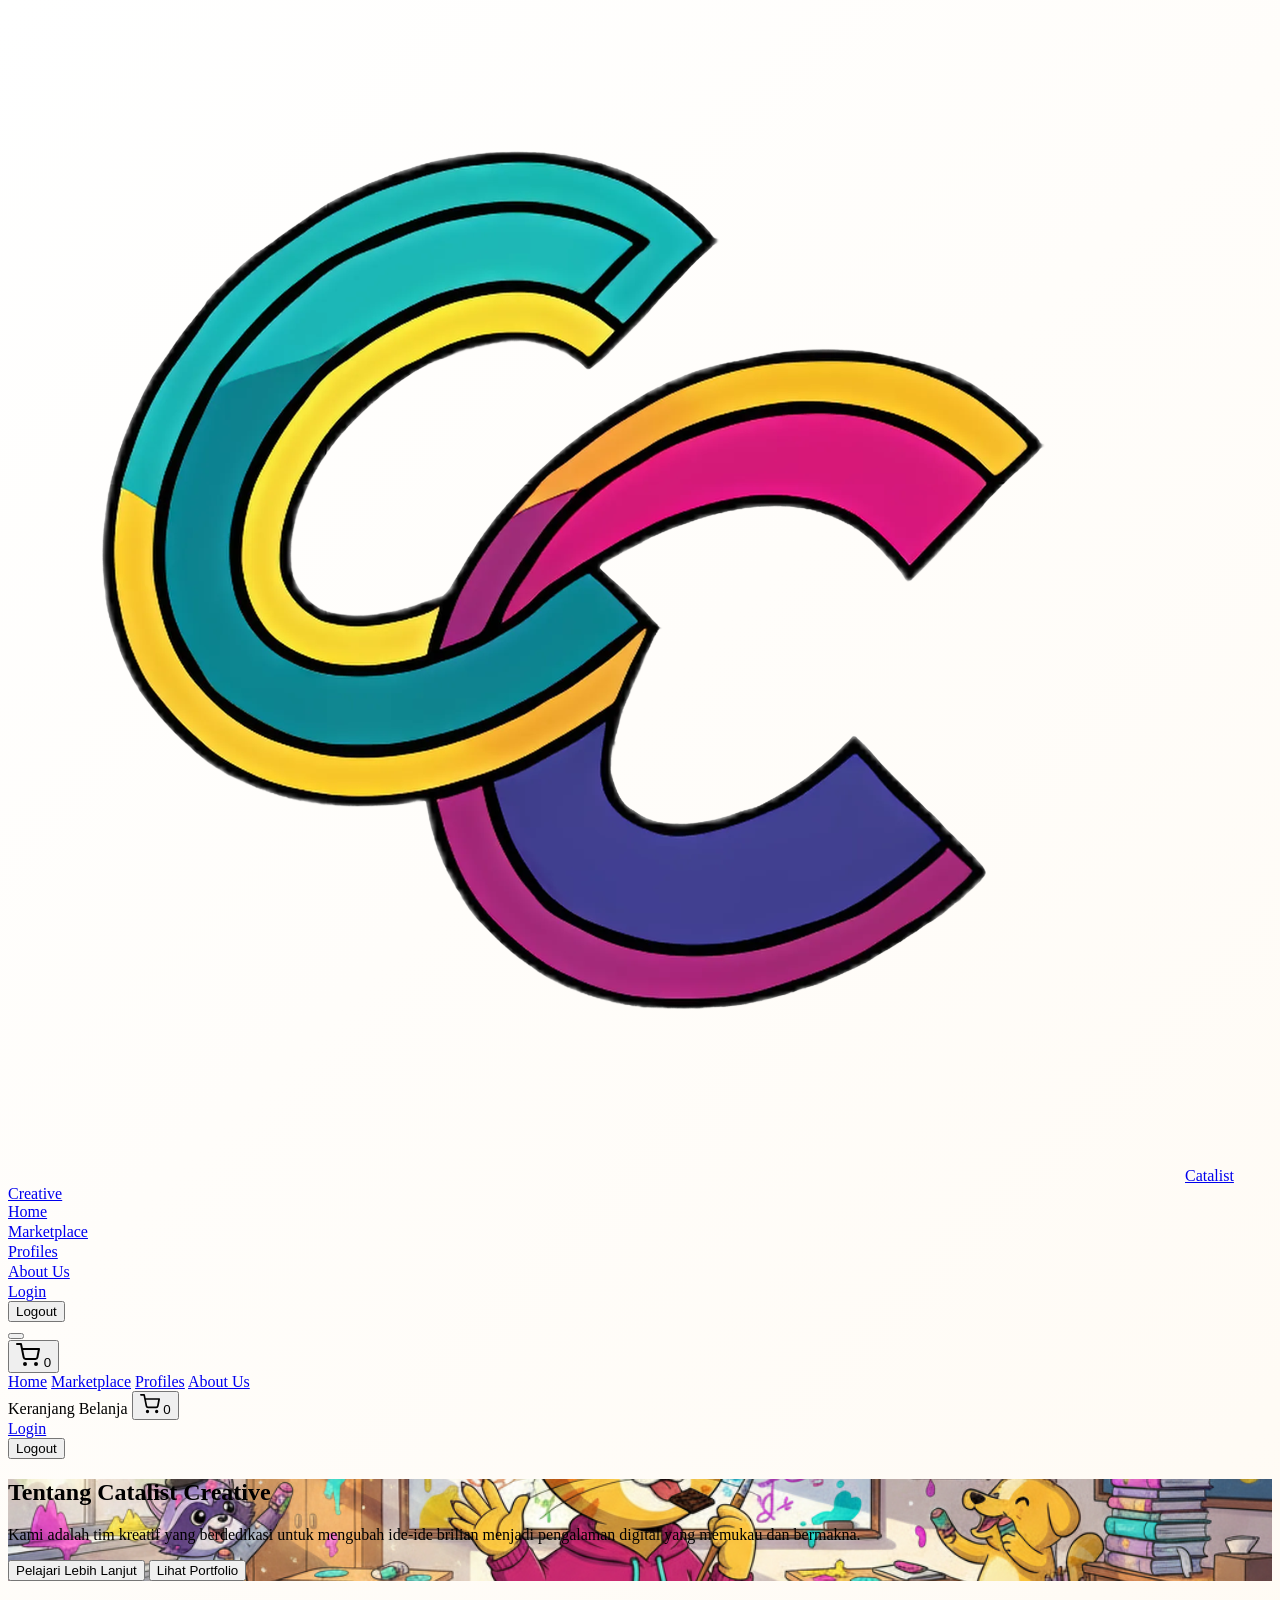
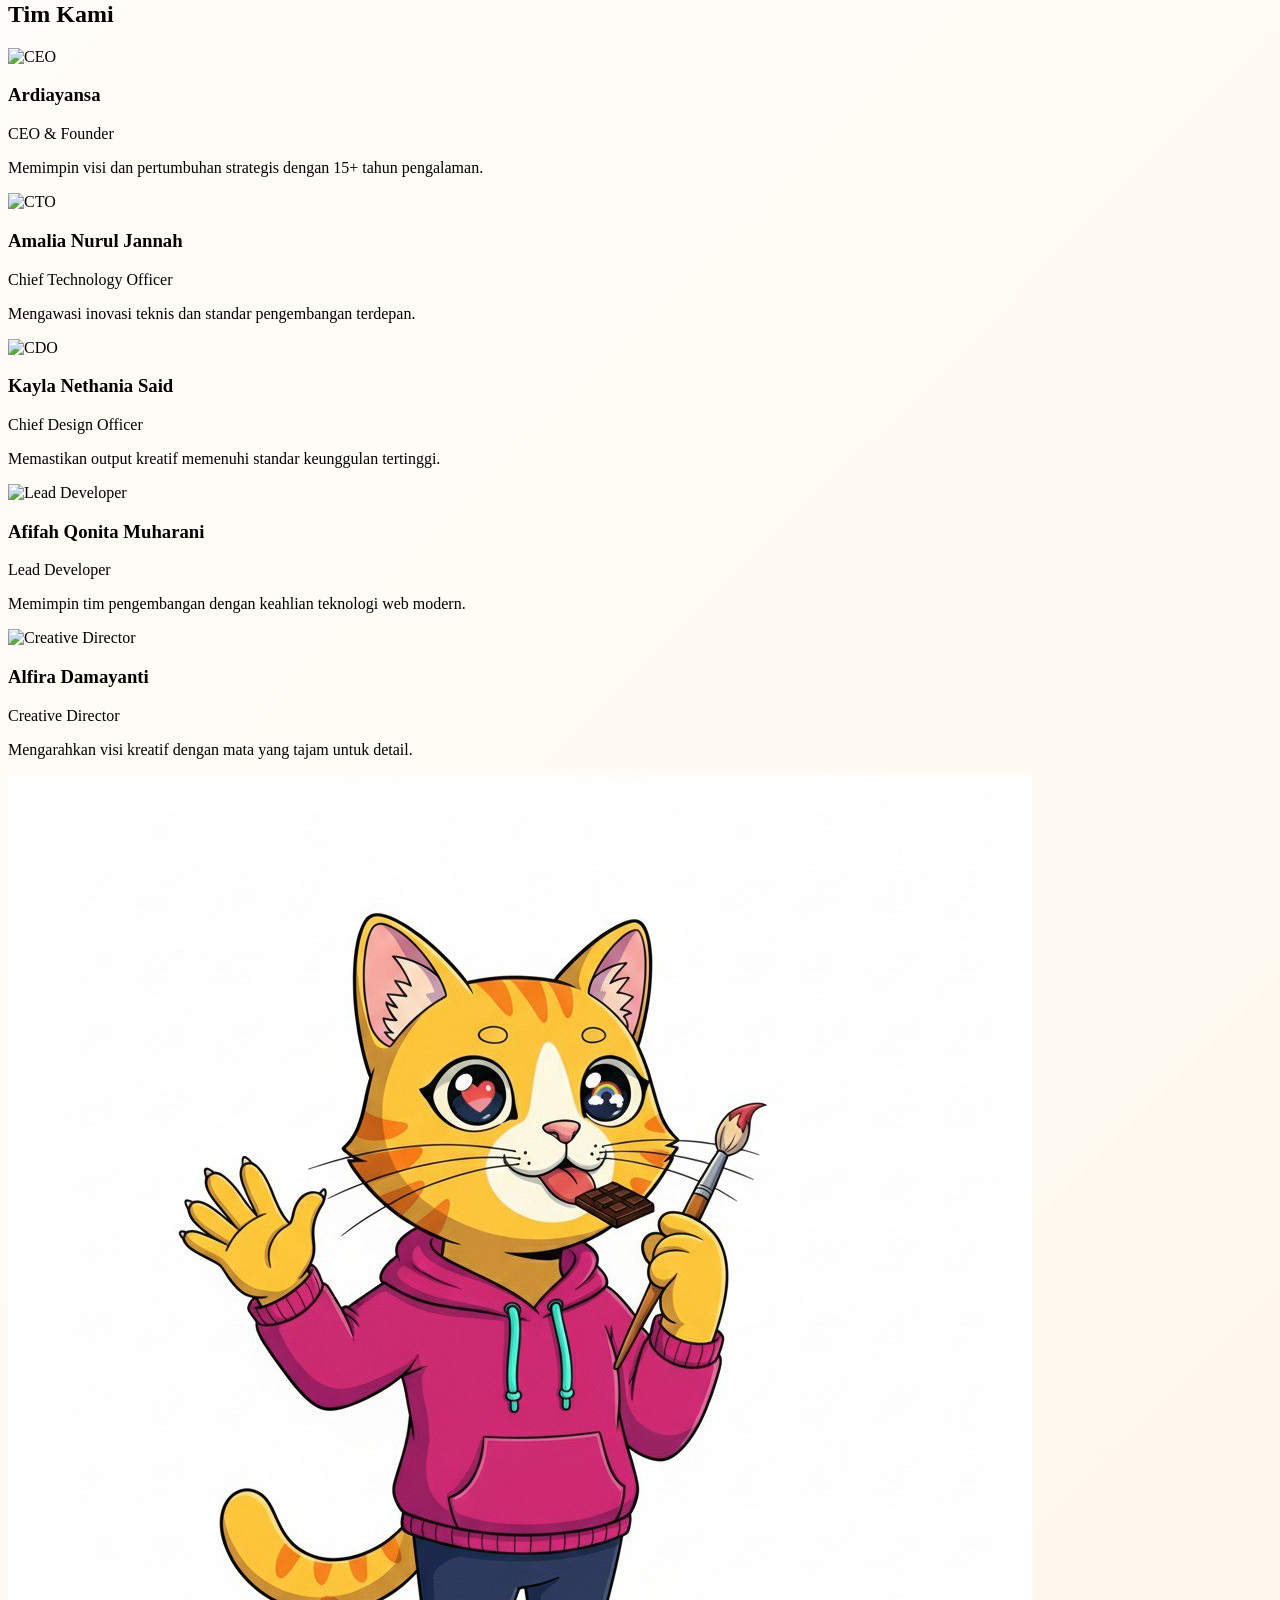
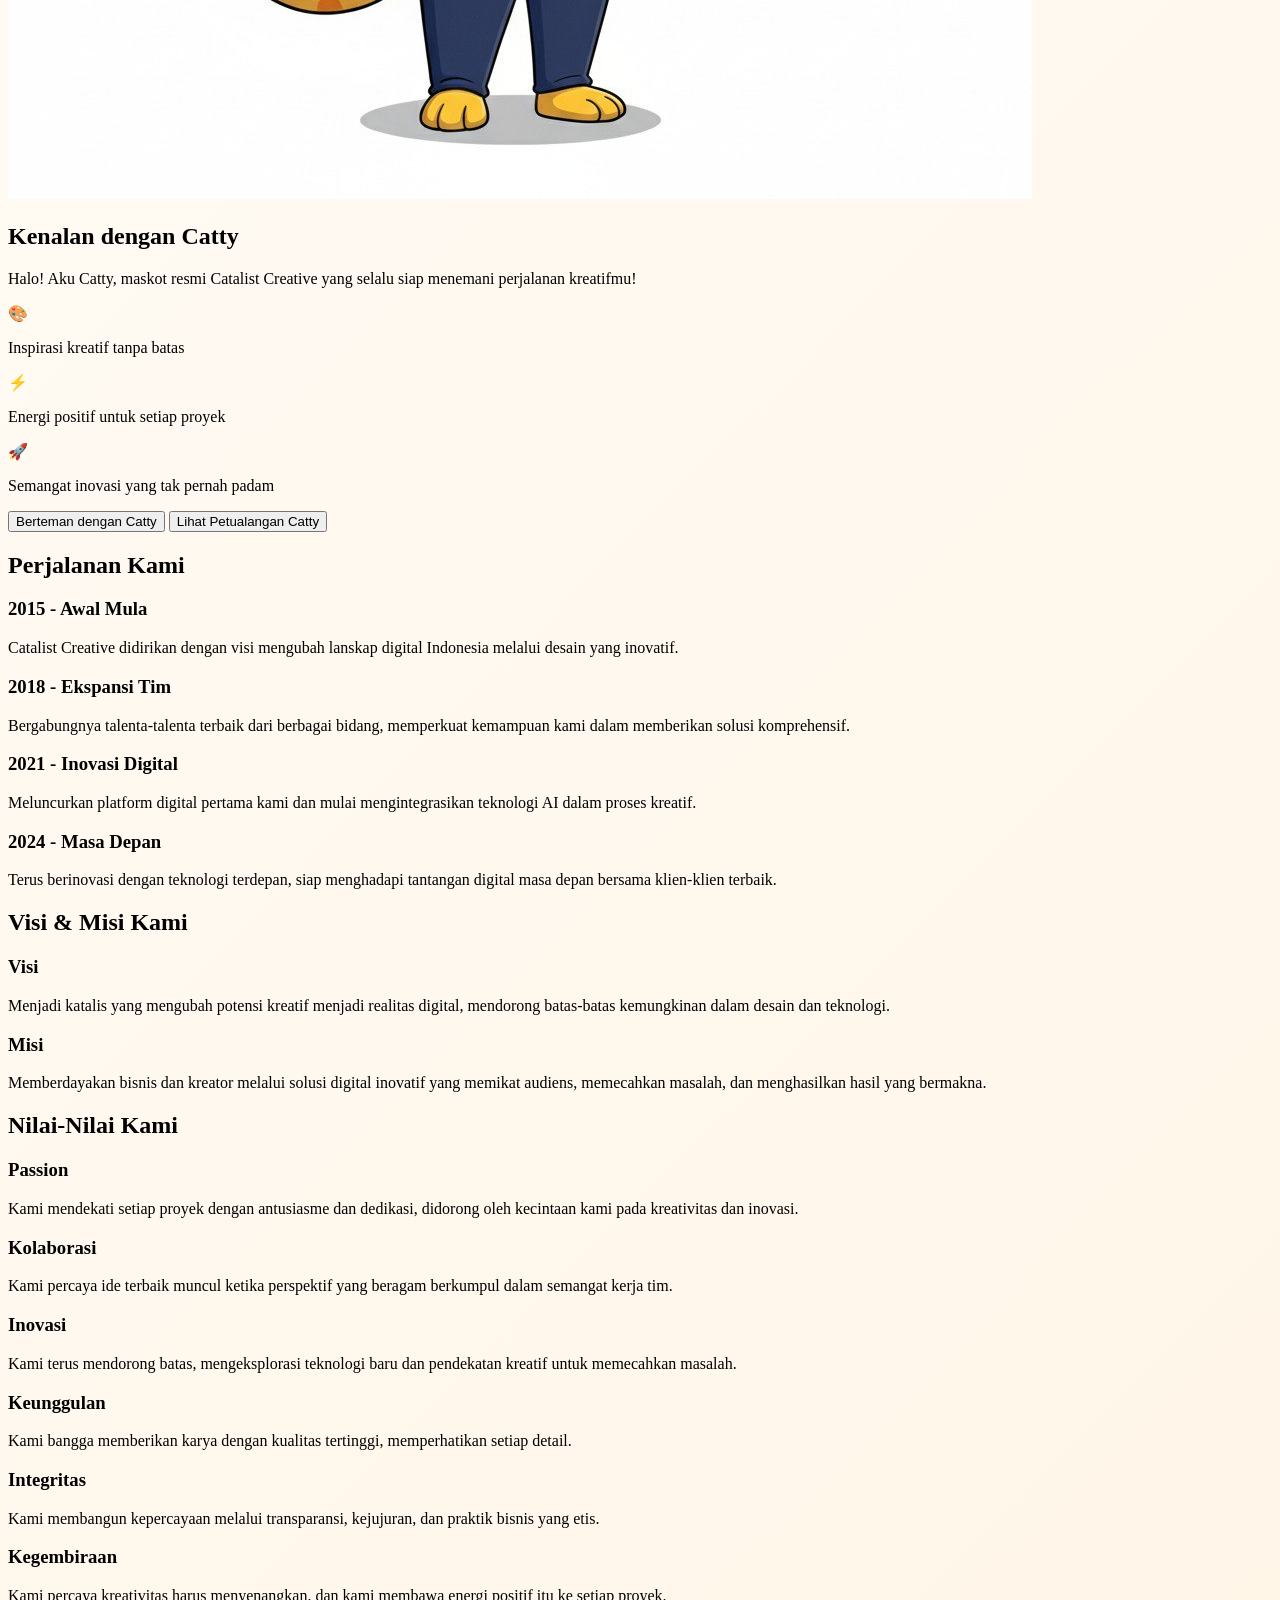
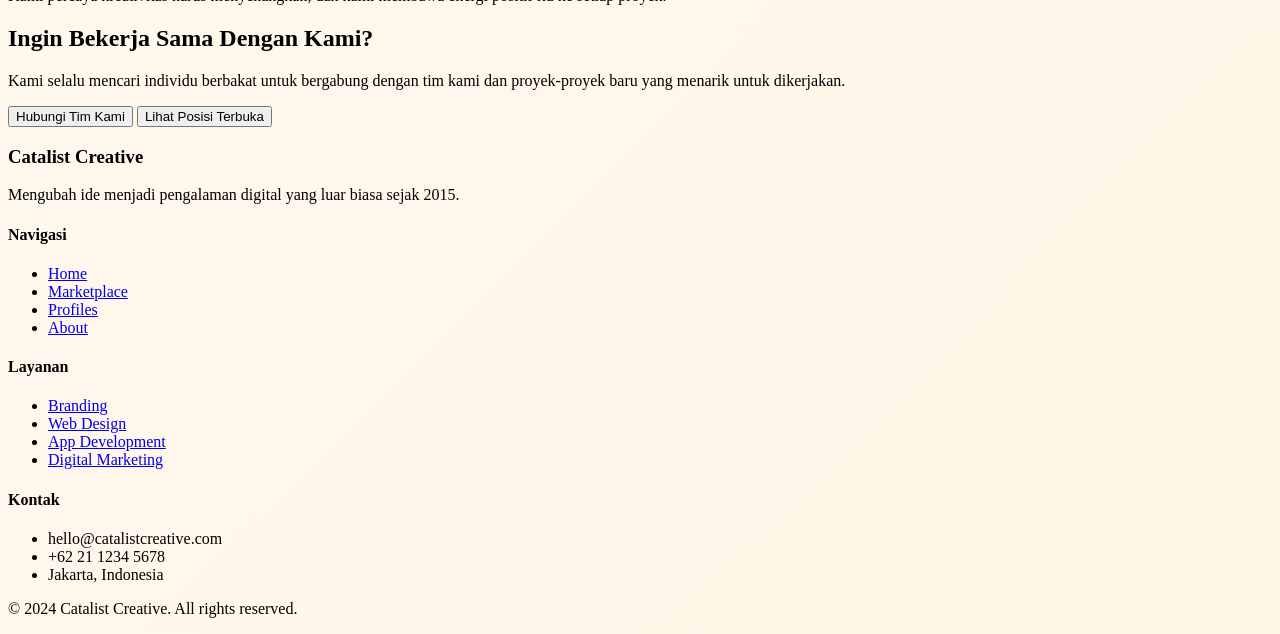
==== about.html @ f08b5724 "Initial project commit" ====
<!DOCTYPE html>
<html lang="en">
<head>
    <meta charset="UTF-8">
    <meta name="viewport" content="width=device-width, initial-scale=1.0">
    <title>Catalist Creative | About Us</title>
    <link rel="icon" type="image/png" href="logo.png">
    <script src="https://cdn.tailwindcss.com"></script>
    <script>
        tailwind.config = {
            theme: {
                extend: {
                    colors: {
                        primary: '#FF2D6F',
                        secondary: '#FFD166',
                    }
                }
            }
        }
    </script>
    <link href="https://unpkg.com/aos@2.3.1/dist/aos.css" rel="stylesheet">
    <script src="https://unpkg.com/aos@2.3.1/dist/aos.js"></script>
    <script src="https://cdn.jsdelivr.net/npm/feather-icons/dist/feather.min.js"></script>
    <script src="https://unpkg.com/feather-icons"></script>
    <!-- Supabase JS -->
    <script src="https://cdn.jsdelivr.net/npm/@supabase/supabase-js@2"></script>
    <!-- Auth dan Navbar JS -->
    <script src="js/supabase.js"></script>
    <script src="js/auth.js"></script>
    <script src="js/navbar.js"></script>
    <script src="js/integrasi.js"></script>
    <style>
        .gradient-bg {
            background: linear-gradient(135deg, #FFFFFF 0%, #FFF5E6 100%);
        }
        .about-card {
            transition: all 0.3s ease;
        }
        .about-card:hover {
            transform: translateY(-5px);
            box-shadow: 0 10px 15px -3px rgba(0, 0, 0, 0.1), 0 4px 6px -2px rgba(0, 0, 0, 0.05);
        }
        .team-card {
            transition: all 0.3s ease;
        }
        .team-card:hover {
            transform: translateY(-5px);
        }
        .card-hover:hover {
            transform: translateY(-5px);
            box-shadow: 0 20px 25px -5px rgba(0, 0, 0, 0.1), 0 10px 10px -5px rgba(0, 0, 0, 0.04);
        }
        
        .nav-link::after {
            content: '';
            display: block;
            width: 0;
            height: 2px;
            background: #d946ef;
            transition: width .3s;
        }
        
        .nav-link:hover::after {
            width: 100%;
        }
    </style>
</head>
<body class="font-sans gradient-bg">
    <!-- Container untuk navbar -->
    <div id="navbar-container"></div>
    <!-- Hero Section -->
    <section class="pt-32 pb-16 px-4 sm:px-6 bg-gradient-to-br from-primary via-yellow-400 to-secondary relative overflow-hidden" style="background-image: url('hero.png'); background-size: cover; background-position: center; background-repeat: no-repeat;">
        <div class="absolute inset-0 bg-gradient-to-br from-primary/80 via-yellow-400/80 to-secondary/80"></div>
        <div class="max-w-4xl mx-auto text-center relative z-10">
            <h1 class="text-4xl sm:text-5xl md:text-6xl font-bold text-white mb-6" data-aos="fade-up">
                Tentang <span class="text-dark">Catalist Creative</span>
            </h1>
            <p class="text-lg sm:text-xl text-white text-opacity-90 mb-8 max-w-3xl mx-auto" data-aos="fade-up" data-aos-delay="100">
                Kami adalah tim kreatif yang berdedikasi untuk mengubah ide-ide brilian menjadi pengalaman digital yang memukau dan bermakna.
            </p>
            <div class="flex flex-col sm:flex-row justify-center gap-4" data-aos="fade-up" data-aos-delay="200">
                <button class="bg-white text-primary hover:bg-opacity-90 px-6 sm:px-8 py-3 sm:py-4 rounded-full font-bold transition-all duration-300 hover:shadow-xl hover:scale-105 transform hover:-translate-y-1">Pelajari Lebih Lanjut</button>
                <button class="bg-transparent border-2 border-white text-white hover:bg-white hover:bg-opacity-10 px-6 sm:px-8 py-3 sm:py-4 rounded-full font-bold transition-all duration-300 hover:shadow-xl hover:scale-105 transform hover:-translate-y-1">Lihat Portfolio</button>
            </div>
        </div>
    </section>

    <!-- Team Section -->
    <section class="py-16 px-4 sm:px-6 bg-gray-50">
        <div class="max-w-6xl mx-auto">
            <h2 class="text-3xl font-bold mb-12 text-center">Tim Kami</h2>
            <div class="grid grid-cols-1 sm:grid-cols-2 lg:grid-cols-3 xl:grid-cols-5 gap-6 lg:gap-8">
                <div data-aos="fade-up" class="team-card bg-white p-4 sm:p-6 rounded-xl shadow-sm text-center card-hover transition-all duration-300 hover:shadow-xl hover:scale-105 transform hover:-translate-y-1">
                    <div class="w-24 h-24 sm:w-32 sm:h-32 rounded-full overflow-hidden mx-auto mb-4 border-4 border-transparent bg-gradient-to-r from-primary to-secondary p-1">
                        <img src="https://randomuser.me/api/portraits/women/32.jpg" alt="CEO" class="w-full h-full object-cover rounded-full">
                    </div>
                    <h3 class="text-lg sm:text-xl font-bold mb-1">Ardiayansa</h3>
                    <p class="text-gray-500 mb-2 sm:mb-4 text-sm sm:text-base">CEO & Founder</p>
                    <p class="text-gray-600 text-xs sm:text-sm">Memimpin visi dan pertumbuhan strategis dengan 15+ tahun pengalaman.</p>
                </div>
                <div data-aos="fade-up" data-aos-delay="100" class="team-card bg-white p-4 sm:p-6 rounded-xl shadow-sm text-center card-hover transition-all duration-300 hover:shadow-xl hover:scale-105 transform hover:-translate-y-1">
                    <div class="w-24 h-24 sm:w-32 sm:h-32 rounded-full overflow-hidden mx-auto mb-4 border-4 border-transparent bg-gradient-to-r from-secondary to-primary p-1">
                        <img src="https://randomuser.me/api/portraits/men/42.jpg" alt="CTO" class="w-full h-full object-cover rounded-full">
                    </div>
                    <h3 class="text-lg sm:text-xl font-bold mb-1">Amalia Nurul Jannah</h3>
                    <p class="text-gray-500 mb-2 sm:mb-4 text-sm sm:text-base">Chief Technology Officer</p>
                    <p class="text-gray-600 text-xs sm:text-sm">Mengawasi inovasi teknis dan standar pengembangan terdepan.</p>
                </div>
                <div data-aos="fade-up" data-aos-delay="200" class="team-card bg-white p-4 sm:p-6 rounded-xl shadow-sm text-center card-hover transition-all duration-300 hover:shadow-xl hover:scale-105 transform hover:-translate-y-1">
                    <div class="w-24 h-24 sm:w-32 sm:h-32 rounded-full overflow-hidden mx-auto mb-4 border-4 border-transparent bg-gradient-to-r from-primary to-secondary p-1">
                        <img src="https://randomuser.me/api/portraits/women/65.jpg" alt="CDO" class="w-full h-full object-cover rounded-full">
                    </div>
                    <h3 class="text-lg sm:text-xl font-bold mb-1">Kayla Nethania Said</h3>
                    <p class="text-gray-500 mb-2 sm:mb-4 text-sm sm:text-base">Chief Design Officer</p>
                    <p class="text-gray-600 text-xs sm:text-sm">Memastikan output kreatif memenuhi standar keunggulan tertinggi.</p>
                </div>
                <div data-aos="fade-up" data-aos-delay="300" class="team-card bg-white p-4 sm:p-6 rounded-xl shadow-sm text-center card-hover transition-all duration-300 hover:shadow-xl hover:scale-105 transform hover:-translate-y-1">
                    <div class="w-24 h-24 sm:w-32 sm:h-32 rounded-full overflow-hidden mx-auto mb-4 border-4 border-transparent bg-gradient-to-r from-secondary to-primary p-1">
                        <img src="https://randomuser.me/api/portraits/men/28.jpg" alt="Lead Developer" class="w-full h-full object-cover rounded-full">
                    </div>
                    <h3 class="text-lg sm:text-xl font-bold mb-1">Afifah Qonita Muharani</h3>
                    <p class="text-gray-500 mb-2 sm:mb-4 text-sm sm:text-base">Lead Developer</p>
                    <p class="text-gray-600 text-xs sm:text-sm">Memimpin tim pengembangan dengan keahlian teknologi web modern.</p>
                </div>
                <div data-aos="fade-up" data-aos-delay="400" class="team-card bg-white p-4 sm:p-6 rounded-xl shadow-sm text-center card-hover transition-all duration-300 hover:shadow-xl hover:scale-105 transform hover:-translate-y-1">
                    <div class="w-24 h-24 sm:w-32 sm:h-32 rounded-full overflow-hidden mx-auto mb-4 border-4 border-transparent bg-gradient-to-r from-primary to-secondary p-1">
                        <img src="https://randomuser.me/api/portraits/women/44.jpg" alt="Creative Director" class="w-full h-full object-cover rounded-full">
                    </div>
                    <h3 class="text-lg sm:text-xl font-bold mb-1">Alfira Damayanti</h3>
                    <p class="text-gray-500 mb-2 sm:mb-4 text-sm sm:text-base">Creative Director</p>
                    <p class="text-gray-600 text-xs sm:text-sm">Mengarahkan visi kreatif dengan mata yang tajam untuk detail.</p>
                </div>
            </div>
        </div>
    </section>

    <!-- Mascot Section - Catty -->
    <section class="py-16 px-4 sm:px-6 bg-white">
        <div class="max-w-6xl mx-auto">
            <div class="flex flex-col lg:flex-row items-center gap-12">
                <div class="lg:w-1/2" data-aos="fade-right">
                    <div class="relative">
                        <div class="absolute -inset-4 bg-gradient-to-r from-primary to-secondary rounded-full opacity-20 blur-xl"></div>
                        <div class="relative bg-gradient-to-br from-primary/10 to-secondary/10 rounded-full p-8">
                            <img src="maskot.jpg" alt="Catty - Maskot Catalist Creative" class="w-full max-w-md mx-auto rounded-full shadow-2xl hover:scale-105 transition-all duration-500 hover:rotate-3">
                        </div>
                    </div>
                </div>
                <div class="lg:w-1/2" data-aos="fade-left">
                    <div class="text-center lg:text-left">
                        <h2 class="text-4xl md:text-5xl font-bold mb-6">
                            Kenalan dengan <span class="gradient-text">Catty</span>
                        </h2>
                        <p class="text-xl text-gray-600 mb-6 leading-relaxed">
                            Halo! Aku Catty, maskot resmi Catalist Creative yang selalu siap menemani perjalanan kreatifmu!
                        </p>
                        <div class="space-y-4 mb-8">
                            <div class="flex items-center justify-center lg:justify-start gap-3">
                                <div class="w-12 h-12 bg-primary/20 rounded-full flex items-center justify-center">
                                    <span class="text-2xl">🎨</span>
                                </div>
                                <p class="text-gray-700">Inspirasi kreatif tanpa batas</p>
                            </div>
                            <div class="flex items-center justify-center lg:justify-start gap-3">
                                <div class="w-12 h-12 bg-secondary/20 rounded-full flex items-center justify-center">
                                    <span class="text-2xl">⚡</span>
                                </div>
                                <p class="text-gray-700">Energi positif untuk setiap proyek</p>
                            </div>
                            <div class="flex items-center justify-center lg:justify-start gap-3">
                                <div class="w-12 h-12 bg-primary/20 rounded-full flex items-center justify-center">
                                    <span class="text-2xl">🚀</span>
                                </div>
                                <p class="text-gray-700">Semangat inovasi yang tak pernah padam</p>
                            </div>
                        </div>
                        <div class="flex flex-col sm:flex-row gap-4 justify-center lg:justify-start">
                            <button class="bg-gradient-to-r from-primary to-secondary text-white px-8 py-4 rounded-full font-bold transition-all duration-300 hover:shadow-xl hover:scale-105 transform hover:-translate-y-1">
                                Berteman dengan Catty
                            </button>
                            <button class="border-2 border-primary text-primary hover:bg-primary hover:text-white px-8 py-4 rounded-full font-bold transition-all duration-300 hover:shadow-xl hover:scale-105 transform hover:-translate-y-1">
                                Lihat Petualangan Catty
                            </button>
                        </div>
                    </div>
                </div>
            </div>
        </div>
    </section>

    <!-- Company Timeline -->
    <section class="py-16 px-6 bg-gray-50">
        <div class="max-w-4xl mx-auto">
            <h2 class="text-3xl font-bold mb-12 text-center">Perjalanan Kami</h2>
            <div class="relative">
                <div class="absolute left-1/2 transform -translate-x-1/2 w-1 h-full bg-gradient-to-b from-primary to-secondary"></div>
                <div class="space-y-12">
                    <div data-aos="fade-right" class="flex items-center">
                        <div class="w-1/2 pr-8 text-right">
                            <div class="bg-white p-6 rounded-xl shadow-sm border border-gray-100 card-hover transition-all duration-300 hover:shadow-xl hover:scale-105 transform hover:-translate-y-1">
                                <h3 class="text-xl font-bold mb-2">2015 - Awal Mula</h3>
                                <p class="text-gray-600">Catalist Creative didirikan dengan visi mengubah lanskap digital Indonesia melalui desain yang inovatif.</p>
                            </div>
                        </div>
                        <div class="w-8 h-8 bg-primary rounded-full border-4 border-white shadow-lg z-10"></div>
                        <div class="w-1/2 pl-8"></div>
                    </div>
                    <div data-aos="fade-left" class="flex items-center">
                        <div class="w-1/2 pr-8"></div>
                        <div class="w-8 h-8 bg-secondary rounded-full border-4 border-white shadow-lg z-10"></div>
                        <div class="w-1/2 pl-8">
                            <div class="bg-white p-6 rounded-xl shadow-sm border border-gray-100 card-hover transition-all duration-300 hover:shadow-xl hover:scale-105 transform hover:-translate-y-1">
                                <h3 class="text-xl font-bold mb-2">2018 - Ekspansi Tim</h3>
                                <p class="text-gray-600">Bergabungnya talenta-talenta terbaik dari berbagai bidang, memperkuat kemampuan kami dalam memberikan solusi komprehensif.</p>
                            </div>
                        </div>
                    </div>
                    <div data-aos="fade-right" class="flex items-center">
                        <div class="w-1/2 pr-8 text-right">
                            <div class="bg-white p-6 rounded-xl shadow-sm border border-gray-100 card-hover transition-all duration-300 hover:shadow-xl hover:scale-105 transform hover:-translate-y-1">
                                <h3 class="text-xl font-bold mb-2">2021 - Inovasi Digital</h3>
                                <p class="text-gray-600">Meluncurkan platform digital pertama kami dan mulai mengintegrasikan teknologi AI dalam proses kreatif.</p>
                            </div>
                        </div>
                        <div class="w-8 h-8 bg-primary rounded-full border-4 border-white shadow-lg z-10"></div>
                        <div class="w-1/2 pl-8"></div>
                    </div>
                    <div data-aos="fade-left" class="flex items-center">
                        <div class="w-1/2 pr-8"></div>
                        <div class="w-8 h-8 bg-secondary rounded-full border-4 border-white shadow-lg z-10"></div>
                        <div class="w-1/2 pl-8">
                            <div class="bg-white p-6 rounded-xl shadow-sm border border-gray-100 card-hover transition-all duration-300 hover:shadow-xl hover:scale-105 transform hover:-translate-y-1">
                                <h3 class="text-xl font-bold mb-2">2024 - Masa Depan</h3>
                                <p class="text-gray-600">Terus berinovasi dengan teknologi terdepan, siap menghadapi tantangan digital masa depan bersama klien-klien terbaik.</p>
                            </div>
                        </div>
                    </div>
                </div>
            </div>
        </div>
    </section>

    <!-- Vision & Mission -->
    <section class="py-16 px-6">
        <div class="max-w-6xl mx-auto">
            <h2 class="text-3xl font-bold mb-12 text-center">Visi & Misi Kami</h2>
            <div class="grid md:grid-cols-2 gap-8">
                <div data-aos="fade-up" class="about-card bg-white p-8 rounded-xl shadow-sm">
                    <div class="flex items-center mb-4">
                        <div class="w-12 h-12 rounded-full bg-primary bg-opacity-10 flex items-center justify-center">
                            <i data-feather="eye" class="text-primary"></i>
                        </div>
                        <h3 class="text-xl font-bold ml-4">Visi</h3>
                    </div>
                    <p class="text-gray-600">Menjadi katalis yang mengubah potensi kreatif menjadi realitas digital, mendorong batas-batas kemungkinan dalam desain dan teknologi.</p>
                </div>
                <div data-aos="fade-up" data-aos-delay="100" class="about-card bg-white p-8 rounded-xl shadow-sm">
                    <div class="flex items-center mb-4">
                        <div class="w-12 h-12 rounded-full bg-secondary bg-opacity-10 flex items-center justify-center">
                            <i data-feather="target" class="text-secondary"></i>
                        </div>
                        <h3 class="text-xl font-bold ml-4">Misi</h3>
                    </div>
                    <p class="text-gray-600">Memberdayakan bisnis dan kreator melalui solusi digital inovatif yang memikat audiens, memecahkan masalah, dan menghasilkan hasil yang bermakna.</p>
                </div>
            </div>
        </div>
    </section>

    <!-- Core Values -->
    <section class="py-16 px-6 bg-white">
        <div class="max-w-6xl mx-auto">
            <h2 class="text-3xl font-bold mb-12 text-center">Nilai-Nilai Kami</h2>
            <div class="grid md:grid-cols-3 gap-8">
                <div data-aos="fade-up" class="about-card p-6 rounded-xl border border-gray-100 card-hover transition-all duration-300 hover:shadow-xl hover:scale-105 transform hover:-translate-y-1">
                    <div class="w-16 h-16 rounded-full bg-primary bg-opacity-10 flex items-center justify-center mb-4">
                        <i data-feather="heart" class="text-primary"></i>
                    </div>
                    <h3 class="text-xl font-bold mb-2">Passion</h3>
                    <p class="text-gray-600">Kami mendekati setiap proyek dengan antusiasme dan dedikasi, didorong oleh kecintaan kami pada kreativitas dan inovasi.</p>
                </div>
                <div data-aos="fade-up" data-aos-delay="100" class="about-card p-6 rounded-xl border border-gray-100 card-hover transition-all duration-300 hover:shadow-xl hover:scale-105 transform hover:-translate-y-1">
                    <div class="w-16 h-16 rounded-full bg-secondary bg-opacity-10 flex items-center justify-center mb-4">
                        <i data-feather="users" class="text-secondary"></i>
                    </div>
                    <h3 class="text-xl font-bold mb-2">Kolaborasi</h3>
                    <p class="text-gray-600">Kami percaya ide terbaik muncul ketika perspektif yang beragam berkumpul dalam semangat kerja tim.</p>
                </div>
                <div data-aos="fade-up" data-aos-delay="200" class="about-card p-6 rounded-xl border border-gray-100 card-hover transition-all duration-300 hover:shadow-xl hover:scale-105 transform hover:-translate-y-1">
                    <div class="w-16 h-16 rounded-full bg-primary bg-opacity-10 flex items-center justify-center mb-4">
                        <i data-feather="zap" class="text-primary"></i>
                    </div>
                    <h3 class="text-xl font-bold mb-2">Inovasi</h3>
                    <p class="text-gray-600">Kami terus mendorong batas, mengeksplorasi teknologi baru dan pendekatan kreatif untuk memecahkan masalah.</p>
                </div>
                <div data-aos="fade-up" data-aos-delay="300" class="about-card p-6 rounded-xl border border-gray-100 card-hover transition-all duration-300 hover:shadow-xl hover:scale-105 transform hover:-translate-y-1">
                    <div class="w-16 h-16 rounded-full bg-secondary bg-opacity-10 flex items-center justify-center mb-4">
                        <i data-feather="award" class="text-secondary"></i>
                    </div>
                    <h3 class="text-xl font-bold mb-2">Keunggulan</h3>
                    <p class="text-gray-600">Kami bangga memberikan karya dengan kualitas tertinggi, memperhatikan setiap detail.</p>
                </div>
                <div data-aos="fade-up" data-aos-delay="400" class="about-card p-6 rounded-xl border border-gray-100 card-hover transition-all duration-300 hover:shadow-xl hover:scale-105 transform hover:-translate-y-1">
                    <div class="w-16 h-16 rounded-full bg-primary bg-opacity-10 flex items-center justify-center mb-4">
                        <i data-feather="shield" class="text-primary"></i>
                    </div>
                    <h3 class="text-xl font-bold mb-2">Integritas</h3>
                    <p class="text-gray-600">Kami membangun kepercayaan melalui transparansi, kejujuran, dan praktik bisnis yang etis.</p>
                </div>
                <div data-aos="fade-up" data-aos-delay="500" class="about-card p-6 rounded-xl border border-gray-100 card-hover transition-all duration-300 hover:shadow-xl hover:scale-105 transform hover:-translate-y-1">
                    <div class="w-16 h-16 rounded-full bg-secondary bg-opacity-10 flex items-center justify-center mb-4">
                        <i data-feather="smile" class="text-secondary"></i>
                    </div>
                    <h3 class="text-xl font-bold mb-2">Kegembiraan</h3>
                    <p class="text-gray-600">Kami percaya kreativitas harus menyenangkan, dan kami membawa energi positif itu ke setiap proyek.</p>
                </div>
            </div>
        </div>
    </section>



    <!-- Contact Section -->
    <section class="py-16 px-6 bg-gradient-to-r from-primary to-secondary">
        <div class="max-w-4xl mx-auto text-center">
            <h2 class="text-3xl md:text-4xl font-bold text-white mb-6">Ingin Bekerja Sama Dengan Kami?</h2>
            <p class="text-white text-opacity-90 mb-8 text-lg">Kami selalu mencari individu berbakat untuk bergabung dengan tim kami dan proyek-proyek baru yang menarik untuk dikerjakan.</p>
            <div class="flex flex-col sm:flex-row justify-center gap-4">
                <button class="bg-white text-primary hover:bg-opacity-90 px-8 py-4 rounded-full font-bold transition-all duration-300 hover:shadow-xl hover:scale-105 transform hover:-translate-y-1">Hubungi Tim Kami</button>
                <button class="bg-transparent border-2 border-white text-white hover:bg-white hover:bg-opacity-10 px-8 py-4 rounded-full font-bold transition-all duration-300 hover:shadow-xl hover:scale-105 transform hover:-translate-y-1">Lihat Posisi Terbuka</button>
            </div>
        </div>
    </section>

    <!-- Footer -->
    <footer class="bg-gray-900 text-white py-12 px-6">
        <div class="max-w-6xl mx-auto grid grid-cols-1 md:grid-cols-4 gap-8">
            <div>
                <h3 class="text-2xl font-bold bg-clip-text text-transparent bg-gradient-to-r from-primary to-secondary mb-4">Catalist Creative</h3>
                <p class="text-gray-400">Mengubah ide menjadi pengalaman digital yang luar biasa sejak 2015.</p>
                <div class="flex space-x-4 mt-4">
                    <a href="#" class="text-gray-400 hover:text-primary transition-all duration-300 hover:scale-110 transform hover:-translate-y-1">
                        <i data-feather="facebook" class="w-5 h-5"></i>
                    </a>
                    <a href="#" class="text-gray-400 hover:text-primary transition-all duration-300 hover:scale-110 transform hover:-translate-y-1">
                        <i data-feather="twitter" class="w-5 h-5"></i>
                    </a>
                    <a href="#" class="text-gray-400 hover:text-primary transition-all duration-300 hover:scale-110 transform hover:-translate-y-1">
                        <i data-feather="instagram" class="w-5 h-5"></i>
                    </a>
                    <a href="#" class="text-gray-400 hover:text-primary transition-all duration-300 hover:scale-110 transform hover:-translate-y-1">
                        <i data-feather="linkedin" class="w-5 h-5"></i>
                    </a>
                </div>
            </div>
            <div>
                <h4 class="font-bold text-lg mb-4">Navigasi</h4>
                <ul class="space-y-2">
                    <li><a href="index.html" class="text-gray-400 hover:text-primary transition-all duration-300 hover:translate-x-1">Home</a></li>
                    <li><a href="marketplace.html" class="text-gray-400 hover:text-primary transition-all duration-300 hover:translate-x-1">Marketplace</a></li>
                    <li><a href="profiles.html" class="text-gray-400 hover:text-primary transition-all duration-300 hover:translate-x-1">Profiles</a></li>
                    <li><a href="about.html" class="text-gray-400 hover:text-primary transition-all duration-300 hover:translate-x-1">About</a></li>
                </ul>
            </div>
            <div>
                <h4 class="font-bold text-lg mb-4">Layanan</h4>
                <ul class="space-y-2">
                    <li><a href="#" class="text-gray-400 hover:text-primary transition-all duration-300 hover:translate-x-1">Branding</a></li>
                    <li><a href="#" class="text-gray-400 hover:text-primary transition-all duration-300 hover:translate-x-1">Web Design</a></li>
                    <li><a href="#" class="text-gray-400 hover:text-primary transition-all duration-300 hover:translate-x-1">App Development</a></li>
                    <li><a href="#" class="text-gray-400 hover:text-primary transition-all duration-300 hover:translate-x-1">Digital Marketing</a></li>
                </ul>
            </div>
            <div>
                <h4 class="font-bold text-lg mb-4">Kontak</h4>
                <ul class="space-y-2">
                    <li class="text-gray-400 flex items-center">
                        <i data-feather="mail" class="w-4 h-4 mr-2"></i>
                        hello@catalistcreative.com
                    </li>
                    <li class="text-gray-400 flex items-center">
                        <i data-feather="phone" class="w-4 h-4 mr-2"></i>
                        +62 21 1234 5678
                    </li>
                    <li class="text-gray-400 flex items-center">
                        <i data-feather="map-pin" class="w-4 h-4 mr-2"></i>
                        Jakarta, Indonesia
                    </li>
                </ul>
            </div>
        </div>
        <div class="max-w-6xl mx-auto mt-8 pt-8 border-t border-gray-800 text-center">
            <p class="text-gray-400">&copy; 2024 Catalist Creative. All rights reserved.</p>
        </div>
    </footer>

    <script>
        AOS.init({
            duration: 800,
            easing: 'ease-in-out',
            once: true
        });
        feather.replace();
        
        // Mobile menu toggle
        const menuToggle = document.getElementById('menu-toggle');
        const mobileMenu = document.getElementById('mobile-menu');
        
        menuToggle.addEventListener('click', () => {
            mobileMenu.classList.toggle('hidden');
        });
    </script>
</body>
</html>
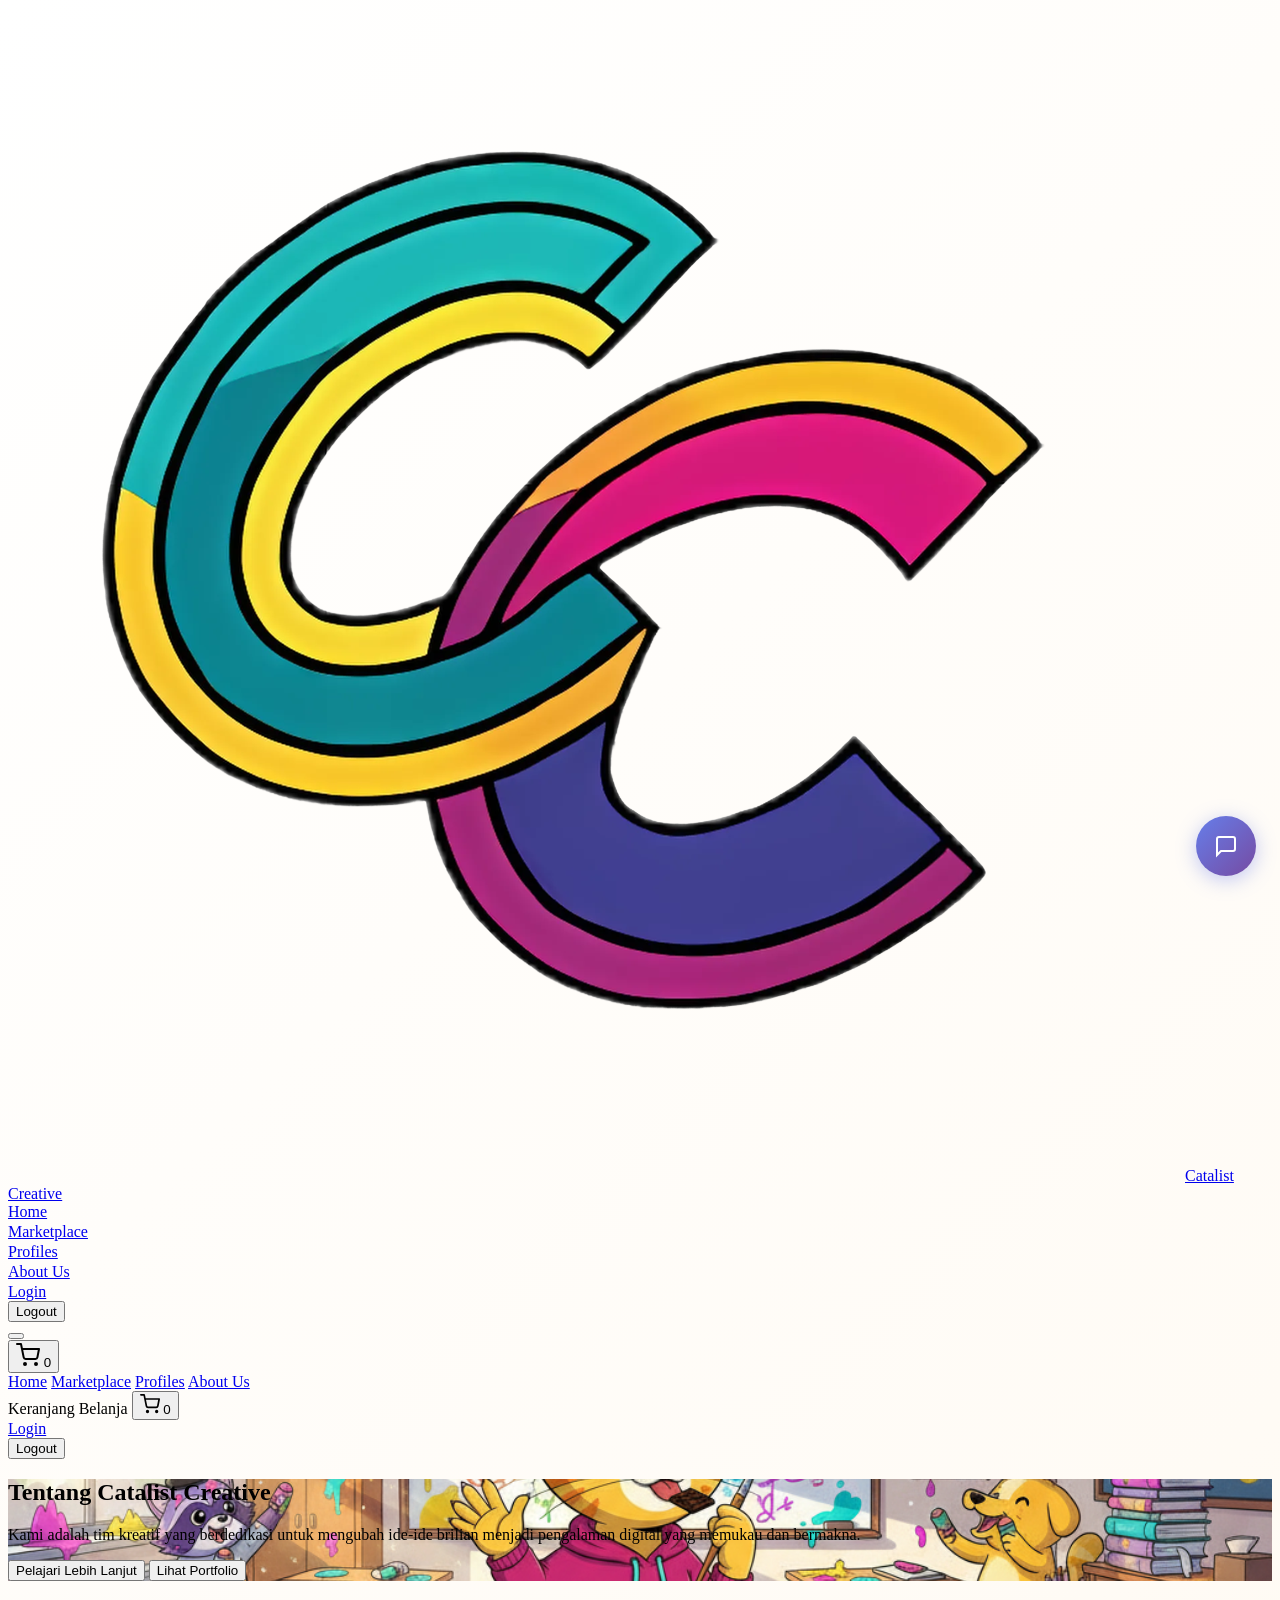
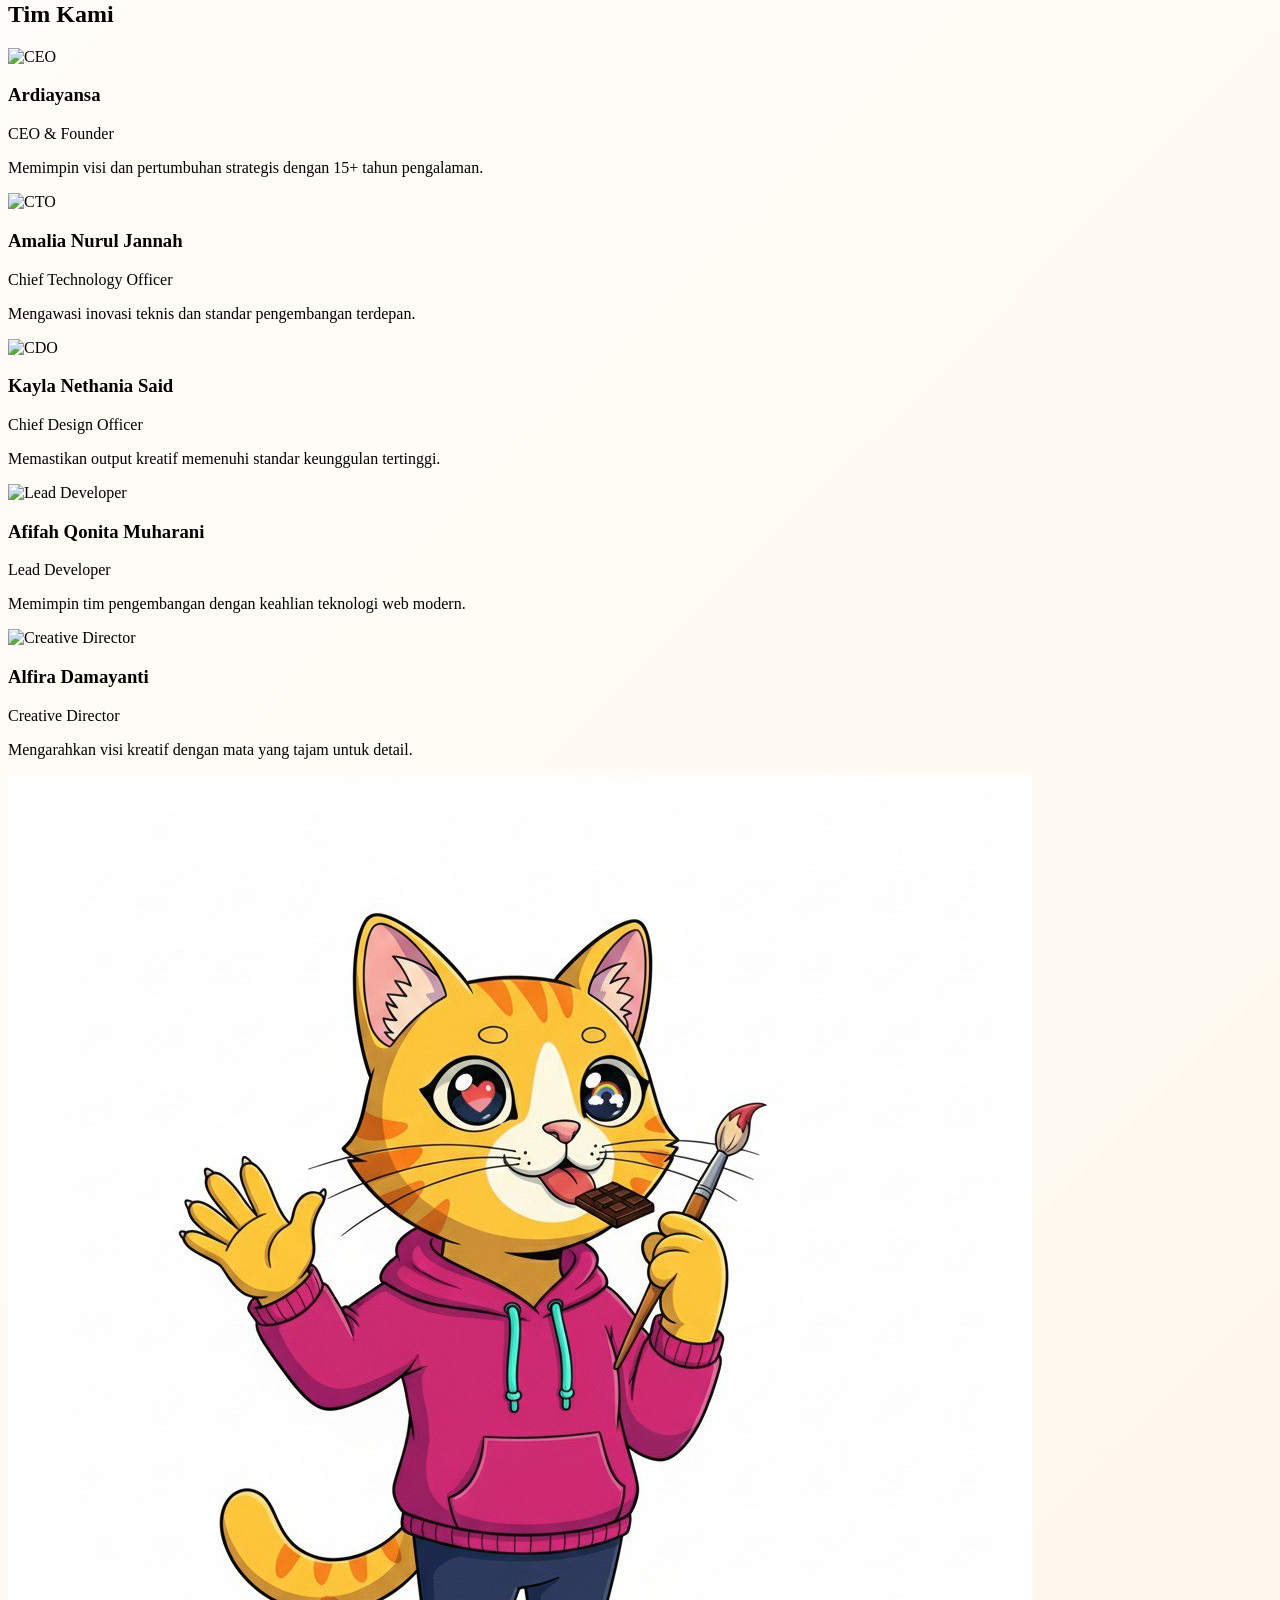
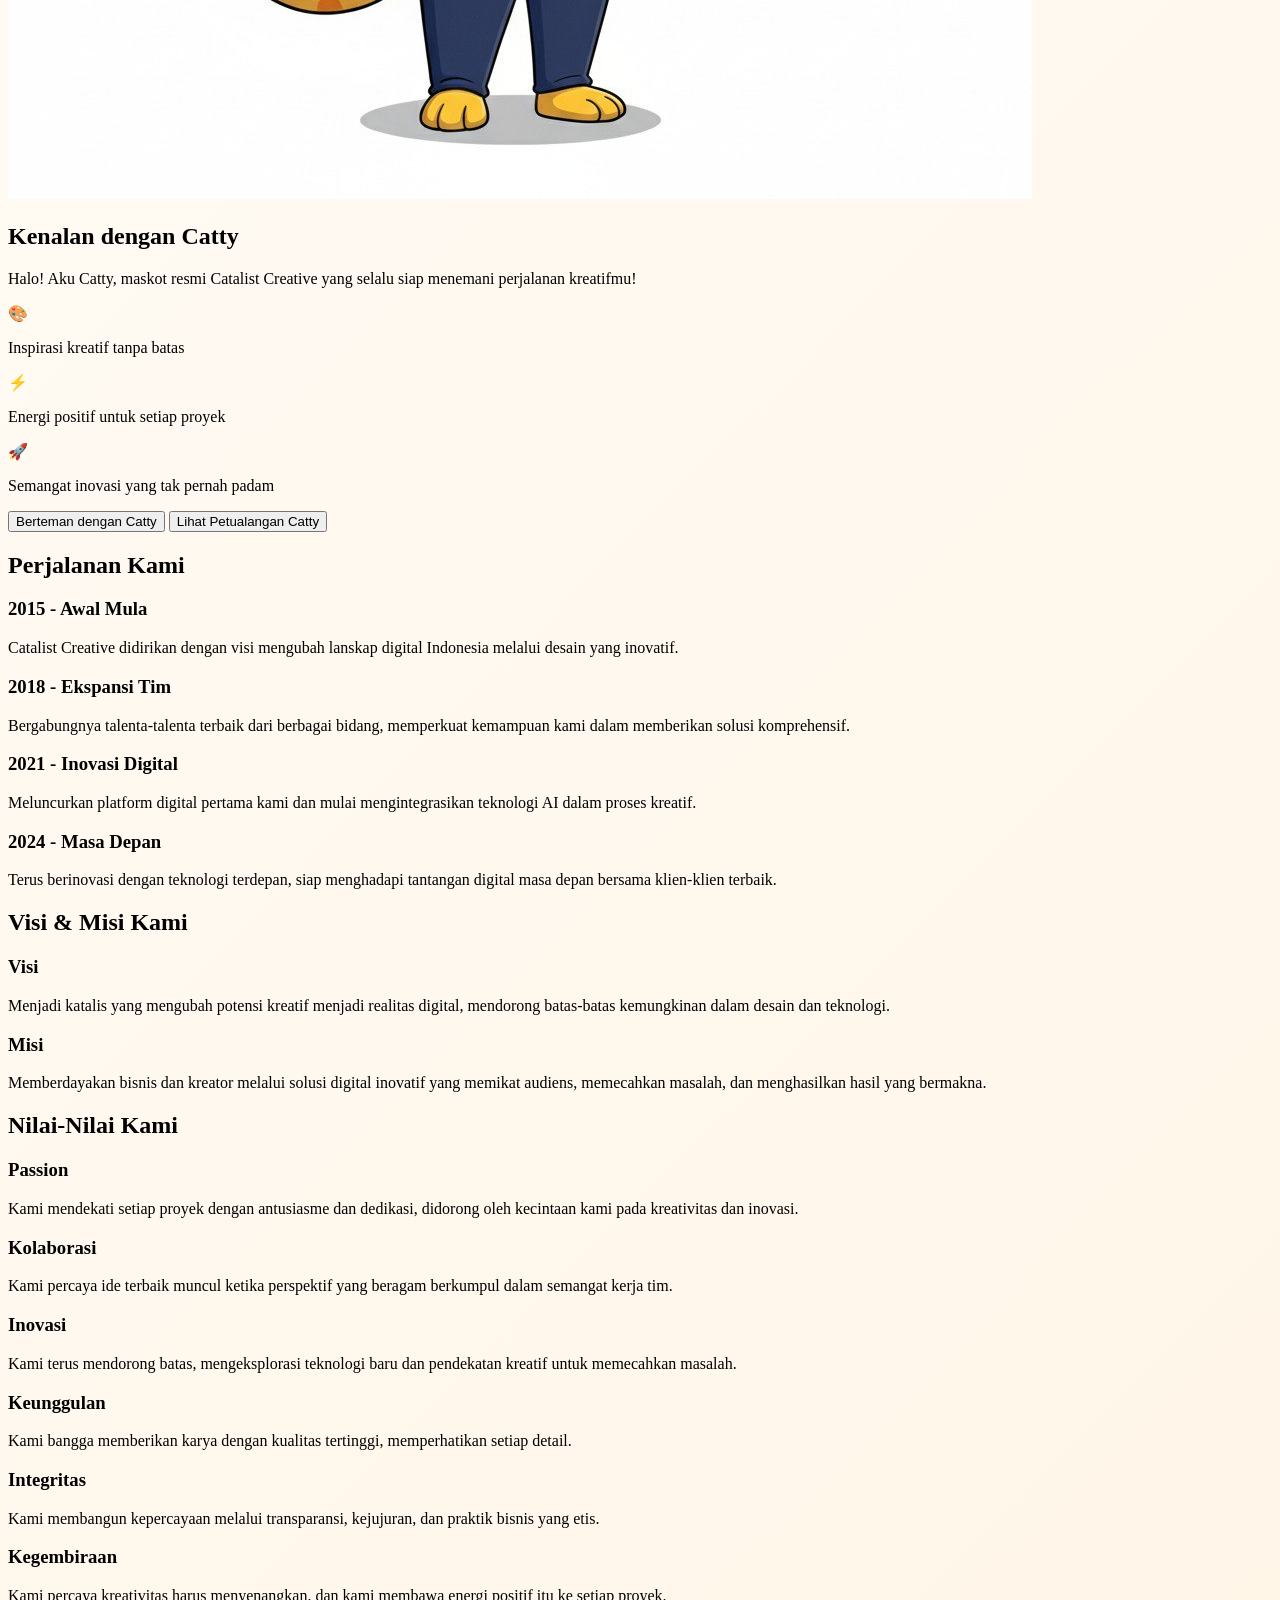
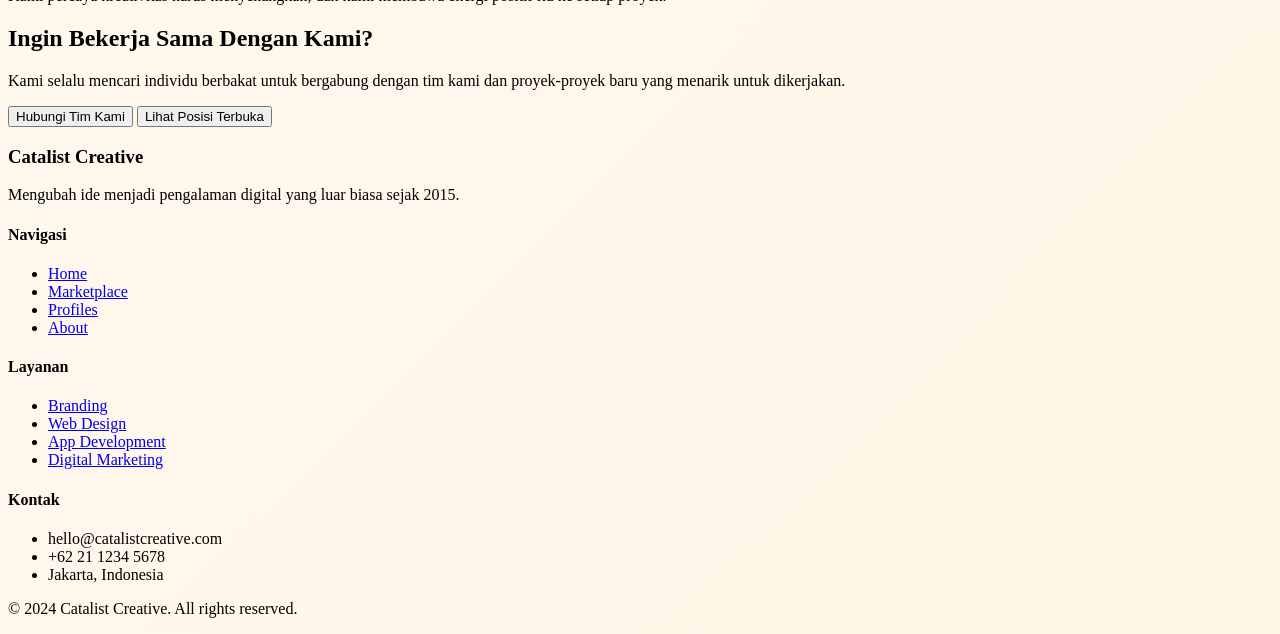
==== commit 3311eade: "Feature: Add AI Chatbot with Google Gemini Integration Menambahkan fitur AI chatbot untuk meningkatk" ====
--- a/about.html
+++ b/about.html
@@ -410,5 +410,8 @@
             mobileMenu.classList.toggle('hidden');
         });
     </script>
+    <!-- AI Chatbot Styles & Script -->
+    <link rel="stylesheet" href="css/chatbot.css">
+    <script src="js/chatbot.js"></script>
 </body>
 </html>
--- a/css/chatbot.css
+++ b/css/chatbot.css
@@ -0,0 +1,434 @@
+/* ==========================================
+   CATALIS AI CHATBOT STYLES
+   ========================================== */
+
+/* Chatbot Toggle Button */
+.chatbot-toggle {
+  position: fixed;
+  bottom: 24px;
+  right: 24px;
+  width: 60px;
+  height: 60px;
+  border-radius: 50%;
+  background: linear-gradient(135deg, #667eea 0%, #764ba2 100%);
+  color: white;
+  border: none;
+  cursor: pointer;
+  box-shadow: 0 4px 20px rgba(102, 126, 234, 0.4);
+  display: flex;
+  align-items: center;
+  justify-content: center;
+  transition: all 0.3s ease;
+  z-index: 9998;
+  animation: pulse 2s infinite;
+}
+
+.chatbot-toggle:hover {
+  transform: scale(1.1);
+  box-shadow: 0 6px 25px rgba(102, 126, 234, 0.6);
+}
+
+.chatbot-toggle.hidden {
+  opacity: 0;
+  pointer-events: none;
+  transform: scale(0);
+}
+
+@keyframes pulse {
+  0%,
+  100% {
+    box-shadow: 0 4px 20px rgba(102, 126, 234, 0.4);
+  }
+  50% {
+    box-shadow: 0 4px 30px rgba(102, 126, 234, 0.7);
+  }
+}
+
+/* Chatbot Window */
+.chatbot-window {
+  position: fixed;
+  bottom: 24px;
+  right: 24px;
+  width: 380px;
+  max-width: calc(100vw - 48px);
+  height: 600px;
+  max-height: calc(100vh - 48px);
+  background: white;
+  border-radius: 16px;
+  box-shadow: 0 10px 40px rgba(0, 0, 0, 0.15);
+  display: flex;
+  flex-direction: column;
+  opacity: 0;
+  transform: scale(0.8) translateY(20px);
+  pointer-events: none;
+  transition: all 0.3s cubic-bezier(0.68, -0.55, 0.265, 1.55);
+  z-index: 9999;
+  overflow: hidden;
+}
+
+.chatbot-window.active {
+  opacity: 1;
+  transform: scale(1) translateY(0);
+  pointer-events: all;
+}
+
+/* Chatbot Header */
+.chatbot-header {
+  background: linear-gradient(135deg, #667eea 0%, #764ba2 100%);
+  color: white;
+  padding: 20px;
+  display: flex;
+  justify-content: space-between;
+  align-items: center;
+  border-radius: 16px 16px 0 0;
+}
+
+.chatbot-header-content {
+  display: flex;
+  align-items: center;
+  gap: 12px;
+}
+
+.chatbot-avatar {
+  width: 40px;
+  height: 40px;
+  background: rgba(255, 255, 255, 0.2);
+  border-radius: 50%;
+  display: flex;
+  align-items: center;
+  justify-content: center;
+}
+
+.chatbot-title {
+  margin: 0;
+  font-size: 16px;
+  font-weight: 600;
+}
+
+.chatbot-status {
+  margin: 4px 0 0 0;
+  font-size: 12px;
+  opacity: 0.9;
+  display: flex;
+  align-items: center;
+  gap: 6px;
+}
+
+.status-dot {
+  width: 8px;
+  height: 8px;
+  background: #4ade80;
+  border-radius: 50%;
+  animation: blink 2s infinite;
+}
+
+@keyframes blink {
+  0%,
+  100% {
+    opacity: 1;
+  }
+  50% {
+    opacity: 0.5;
+  }
+}
+
+.chatbot-close-btn {
+  background: rgba(255, 255, 255, 0.2);
+  border: none;
+  color: white;
+  width: 32px;
+  height: 32px;
+  border-radius: 50%;
+  cursor: pointer;
+  display: flex;
+  align-items: center;
+  justify-content: center;
+  transition: all 0.2s;
+}
+
+.chatbot-close-btn:hover {
+  background: rgba(255, 255, 255, 0.3);
+  transform: rotate(90deg);
+}
+
+/* Messages Container */
+.chatbot-messages {
+  flex: 1;
+  overflow-y: auto;
+  padding: 20px;
+  background: #f9fafb;
+  display: flex;
+  flex-direction: column;
+  gap: 16px;
+}
+
+.chatbot-messages::-webkit-scrollbar {
+  width: 6px;
+}
+
+.chatbot-messages::-webkit-scrollbar-track {
+  background: transparent;
+}
+
+.chatbot-messages::-webkit-scrollbar-thumb {
+  background: #d1d5db;
+  border-radius: 3px;
+}
+
+.chatbot-messages::-webkit-scrollbar-thumb:hover {
+  background: #9ca3af;
+}
+
+/* Message Bubbles */
+.chatbot-message {
+  display: flex;
+  flex-direction: column;
+  max-width: 80%;
+  animation: slideIn 0.3s ease;
+}
+
+@keyframes slideIn {
+  from {
+    opacity: 0;
+    transform: translateY(10px);
+  }
+  to {
+    opacity: 1;
+    transform: translateY(0);
+  }
+}
+
+.bot-message {
+  align-self: flex-start;
+}
+
+.user-message {
+  align-self: flex-end;
+}
+
+.message-content {
+  padding: 12px 16px;
+  border-radius: 16px;
+  font-size: 14px;
+  line-height: 1.5;
+  word-wrap: break-word;
+  white-space: pre-wrap;
+}
+
+.bot-message .message-content {
+  background: white;
+  color: #1f2937;
+  border-bottom-left-radius: 4px;
+  box-shadow: 0 1px 2px rgba(0, 0, 0, 0.05);
+}
+
+.user-message .message-content {
+  background: linear-gradient(135deg, #667eea 0%, #764ba2 100%);
+  color: white;
+  border-bottom-right-radius: 4px;
+}
+
+.message-timestamp {
+  font-size: 11px;
+  color: #9ca3af;
+  margin-top: 4px;
+  padding: 0 4px;
+}
+
+.user-message .message-timestamp {
+  text-align: right;
+}
+
+/* Typing Indicator */
+.typing-indicator .message-content {
+  padding: 12px 20px;
+}
+
+.typing-dots {
+  display: flex;
+  gap: 4px;
+}
+
+.typing-dots span {
+  width: 8px;
+  height: 8px;
+  background: #9ca3af;
+  border-radius: 50%;
+  animation: typing 1.4s infinite;
+}
+
+.typing-dots span:nth-child(2) {
+  animation-delay: 0.2s;
+}
+
+.typing-dots span:nth-child(3) {
+  animation-delay: 0.4s;
+}
+
+@keyframes typing {
+  0%,
+  60%,
+  100% {
+    transform: translateY(0);
+    opacity: 0.5;
+  }
+  30% {
+    transform: translateY(-10px);
+    opacity: 1;
+  }
+}
+
+/* Quick Actions (Optional) */
+.quick-actions {
+  display: flex;
+  flex-direction: column;
+  gap: 8px;
+  margin-top: 8px;
+}
+
+.quick-action-btn {
+  background: white;
+  border: 1px solid #e5e7eb;
+  padding: 10px 14px;
+  border-radius: 12px;
+  font-size: 13px;
+  color: #667eea;
+  cursor: pointer;
+  transition: all 0.2s;
+  text-align: left;
+}
+
+.quick-action-btn:hover {
+  background: #f3f4f6;
+  border-color: #667eea;
+  transform: translateX(4px);
+}
+
+/* Input Area */
+.chatbot-input-area {
+  padding: 16px 20px;
+  background: white;
+  border-top: 1px solid #e5e7eb;
+  display: flex;
+  gap: 12px;
+  align-items: center;
+}
+
+.chatbot-input {
+  flex: 1;
+  border: 1px solid #e5e7eb;
+  padding: 12px 16px;
+  border-radius: 24px;
+  font-size: 14px;
+  outline: none;
+  transition: all 0.2s;
+  font-family: inherit;
+}
+
+.chatbot-input:focus {
+  border-color: #667eea;
+  box-shadow: 0 0 0 3px rgba(102, 126, 234, 0.1);
+}
+
+.chatbot-send-btn {
+  background: linear-gradient(135deg, #667eea 0%, #764ba2 100%);
+  border: none;
+  color: white;
+  width: 44px;
+  height: 44px;
+  border-radius: 50%;
+  cursor: pointer;
+  display: flex;
+  align-items: center;
+  justify-content: center;
+  transition: all 0.2s;
+  flex-shrink: 0;
+}
+
+.chatbot-send-btn:hover {
+  transform: scale(1.1);
+  box-shadow: 0 4px 12px rgba(102, 126, 234, 0.4);
+}
+
+.chatbot-send-btn:active {
+  transform: scale(0.95);
+}
+
+/* Mobile Responsive */
+@media (max-width: 480px) {
+  .chatbot-window {
+    bottom: 0;
+    right: 0;
+    left: 0;
+    width: 100%;
+    max-width: 100%;
+    height: 100vh;
+    max-height: 100vh;
+    border-radius: 0;
+  }
+
+  .chatbot-header {
+    border-radius: 0;
+  }
+
+  .chatbot-toggle {
+    bottom: 20px;
+    right: 20px;
+    width: 56px;
+    height: 56px;
+  }
+}
+
+/* Dark Mode Support (Optional) */
+@media (prefers-color-scheme: dark) {
+  .chatbot-window {
+    background: #1f2937;
+  }
+
+  .chatbot-messages {
+    background: #111827;
+  }
+
+  .bot-message .message-content {
+    background: #374151;
+    color: #f9fafb;
+  }
+
+  .chatbot-input-area {
+    background: #1f2937;
+    border-top-color: #374151;
+  }
+
+  .chatbot-input {
+    background: #374151;
+    border-color: #4b5563;
+    color: #f9fafb;
+  }
+
+  .quick-action-btn {
+    background: #374151;
+    border-color: #4b5563;
+    color: #a5b4fc;
+  }
+
+  .quick-action-btn:hover {
+    background: #4b5563;
+  }
+}
+
+/* Accessibility */
+.chatbot-toggle:focus,
+.chatbot-close-btn:focus,
+.chatbot-send-btn:focus,
+.chatbot-input:focus {
+  outline: 2px solid #667eea;
+  outline-offset: 2px;
+}
+
+/* Print Styles */
+@media print {
+  .chatbot-toggle,
+  .chatbot-window {
+    display: none !important;
+  }
+}
